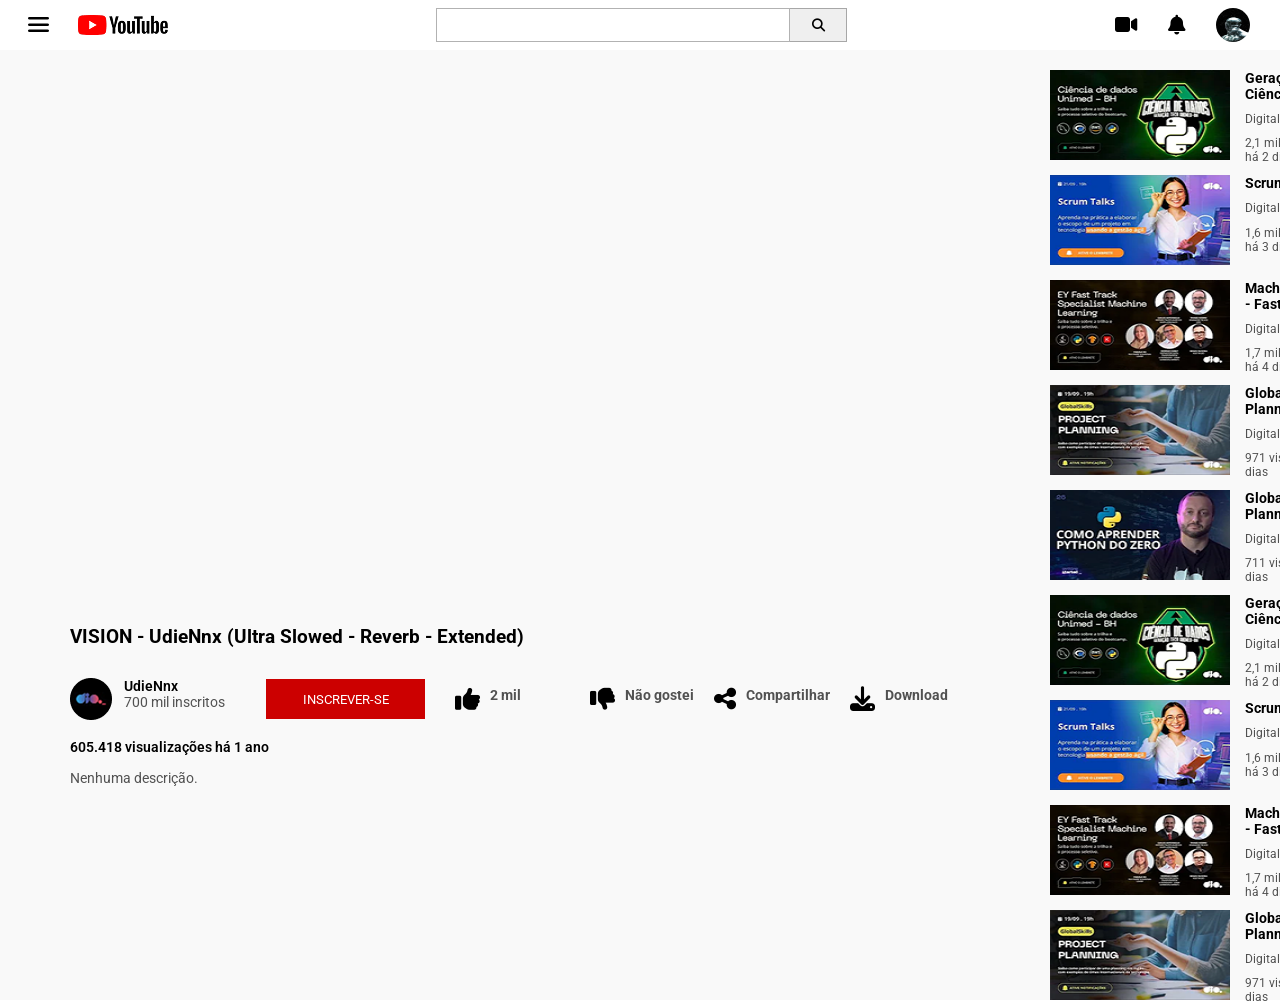
==== index.html @ 2668a5b6 "subindo o desafio" ====
<!DOCTYPE html>
<html lang="pt-br">
<head>
    <meta charset="UTF-8">
    <meta name="viewport" content="width=device-width, initial-scale=1.0">
    <title>Youtube</title>
    <link rel="stylesheet" href="https://cdnjs.cloudflare.com/ajax/libs/font-awesome/6.5.0/css/all.min.css">
    <link rel="stylesheet" href="style.css"> 
</head>
<body>
    <header>
        <div class="left">
            <i class="fa-solid fa-bars"></i>
            <img class="youtube-logo" src="./assets/images/youtube-1.png" alt="Logotipo do Youtube">
        </div>
         <div class="center">
            <form>
                <input type="text"><button type="submit"><i class="fa fa-search"></i></button>
            </form>
        </div>
        <div class="right">
            <i class="fa-solid fa-video"></i>
            <i class="fa-solid fa-bell"></i>
            <img class="profile-image" width="34" height="34" src="./assets/images/download (1).jpg">
        </div>
    </header>

    <main>
        <section>
            <div>
                <iframe width="952" height="537" src="https://www.youtube.com/embed/OkWDmFmm4qo?si=WX7pJfVqM6mNZKuD" title="YouTube video player" frameborder="0" allow="accelerometer; autoplay; clipboard-write; encrypted-media; gyroscope; picture-in-picture; web-share" referrerpolicy="strict-origin-when-cross-origin" allowfullscreen></iframe>
                <h3 class="title-video">VISION - UdieNnx (Ultra Slowed - Reverb - Extended)</h3>
            </div>
            <div class="canal-section">
                <div class="canal">
                    <img class="canal-logo" src="./assets/images/channel-avatar.png">
                    <div class="canal-informations">
                        <h6>UdieNnx</h6>
                        <span>700 mil inscritos</span>
                    </div>
                </div>

                <button type="button">Inscrever-se</button>

                <div class="like">
                    <i class="fa-solid fa-thumbs-up"></i>
                    <p>2 mil</p>
                </div>

                <div class="deslike">
                    <i class="fa-solid fa-thumbs-down"></i>
                    <p>Não gostei</p>
                </div>

                <div class="to-share">
                    <i class="fa-solid fa-share-nodes"></i>
                    <p>Compartilhar</p>
                </div>

                <div class="download">
                    <i class="fa-solid fa-download"></i>
                    <p>Download</p>
                </div>
            </div>
            <h6>605.418 visualizações há 1 ano</h6>
            <p>Nenhuma descrição.</p>
        </section>
        <aside>
            <article>
                <img src="./assets/images/Thumb.png">
                <div>
                    <h6>Geração Tech Unimed - BH - Ciência de Dados</h6>
                    <p>DigitalInnovationOne</p>
                    <p>2,1 mil visualizações Transmitido há 2 dias</p>
                </div>
            </article>
            <article>
                <img src="./assets/images/image-12.png">
                <div>
                    <h6>Scrum Talks</h6>
                    <p>DigitalInnovationOne</p>
                    <p>1,6 mil visualizações Transmitido há 3 dias</p>
                </div>
            </article>
            <article>
                <img src="./assets/images/image-13.png">
                <div>
                    <h6>Machine Learning Avançado - Fast Track</h6>
                    <p>DigitalInnovationOne</p>
                    <p>1,7 mil visualizações Transmitido há 4 dias</p>
                </div>
            </article>
            <article>
                <img src="./assets/images/image-14.png">
                <div>
                    <h6>Global Skills #2 - Project Planning</h6>
                    <p>DigitalInnovationOne</p>
                    <p>971 visualizações Transmitido há 5 dias</p>
                </div>
            </article>
            <article>
                <img src="./assets/images/image-15.png">
                <div>
                    <h6>Global Skills #2 - Project Planning</h6>
                    <p>DigitalInnovationOne</p>
                    <p>711 visualizações Transmitido há 6 dias</p>
                </div>
            </article>
            <article>
                <img src="./assets/images/Thumb.png">
                <div>
                    <h6>Geração Tech Unimed - BH - Ciência de Dados</h6>
                    <p>DigitalInnovationOne</p>
                    <p>2,1 mil visualizações Transmitido há 2 dias</p>
                </div>
            </article>
            <article>
                <img src="./assets/images/image-12.png">
                <div>
                    <h6>Scrum Talks</h6>
                    <p>DigitalInnovationOne</p>
                    <p>1,6 mil visualizações Transmitido há 3 dias</p>
                </div>
            </article>
            <article>
                <img src="./assets/images/image-13.png">
                <div>
                    <h6>Machine Learning Avançado - Fast Track</h6>
                    <p>DigitalInnovationOne</p>
                    <p>1,7 mil visualizações Transmitido há 4 dias</p>
                </div>
            </article>
            <article>
                <img src="./assets/images/image-14.png">
                <div>
                    <h6>Global Skills #2 - Project Planning</h6>
                    <p>DigitalInnovationOne</p>
                    <p>971 visualizações Transmitido há 5 dias</p>
                </div>
            </article>
        </aside>
    </main>
</body>
</html>
---- style.css ----
@import url('https://fonts.googleapis.com/css2?family=Raleway:ital,wght@0,100..900;1,100..900&family=Roboto:ital,wght@0,100..900;1,100..900&display=swap');

* {
    font-family: "roboto";
}

body {
    padding: 0px;
    margin: 0px;
}

header {
    padding: 0px;
    margin: 0px;
    display: flex;
    justify-content: space-between;
    height: 50px;
    background-color: white;
}

.left {
    display: flex;
    margin: 20px 30px;
    gap: 30px;
    align-self: center;
    align-items: center;
}

i.fa-solid.fa-bars {
    font-size: 20px;
    transform: scaleX(1.2);
}

i.fa-solid.fa-video, i.fa-solid.fa-bell {
    font-size: 20px;
}

header .youtube-logo {
    height: 20px;
    width: 90px;
}

.center {
    display: flex;
    margin: 20px 0px;
    align-self: center;
}
.center input, button {
    width: 348px;
    height: 30px;
    border: solid 1px rgba(0, 0, 0, 0.3);
}

.center button {
    width: 57px;
    height: 33.5px;
    border: solid 1px rgba(0, 0, 0, 0.3);
    border-left: none;
}

.right {
    display: flex;
    margin: 20px 30px;
    gap: 30px;
    align-items: center;
}

.profile-image {
    border-radius: 50%;
}

main {
    display: flex;
    background-color: #F9F9F9;
}

section {
    width: 1050px;
}

main section iframe {
    margin: 20px 70px 0px;
}

main .title-video {
    margin: 15px 70px;
}

main .canal-section {
    display: inline-flex;
    margin: 15px 0px 0px 70px;
    justify-content: space-between;
    align-items: center;
    gap: 20px;
}

main .canal {
    display: flex;
}

main .canal-informations h6, span {
    display: flex;
    flex-direction: column;
    margin: 0px 12px;
    padding: 0px;
    font-size: 14px;
    width: 110px;
    align-self: center;
}

main .canal-informations span {
    color:#515151;
}

main section h6 {
    font-size: 14px;
    font-weight: 600;
}

main section p {
    font-size: 14px;
    color:#515151;
    margin: 15px 0px 0px 70px;
}
.canal-logo {
    height: 42px;
    width: 42px;
}

.canal-section button {
    color: white;
    text-transform: uppercase;
    background-color: #CC0000;
    border: none;
    width: 159px;
    height: 40px;
    margin: 0px 10px 0px 0px;
}

.canal-section .like, .deslike, .to-share, .download {
    display: flex;
    flex-direction: row;
}

i.fa-solid.fa-thumbs-up, i.fa-solid.fa-thumbs-down, i.fa-solid.fa-share-nodes, i.fa-solid.fa-download {
    font-size: 25px;
}

.deslike p, .to-share p, .download p {
    font-weight: bold;
    margin: 0px 0px 0px 10px;
}

.like p {
    font-weight: bold;
    margin: 0px 0px 0px 10px;
    width: 80px;
}

main section h6 {
    font-size: 14px;
    margin: 15px 0px 0px 70px;
}

aside {
    display: flex;
    flex-direction: column;
    align-items: flex-end;
    gap: 15px;
    margin: 20px 0px 0px;
}

 aside article {
    display: flex;
}

article img {
    display: block;
    width: 180px;
    height: 90px;
}

article div {
    display: flex;
    flex-direction: column;
    width: 196px;
    height: 89px;
}

aside article h6 {
    display: flex;
    margin: 0px 0px 10px 15px;
    font-size: 14px;
}

aside article p {
    display: flex;
    margin: 0px 0px 10px 15px;
    font-size: 12px;
    width: 196px;
    height: 32px;
    color: #515151
}
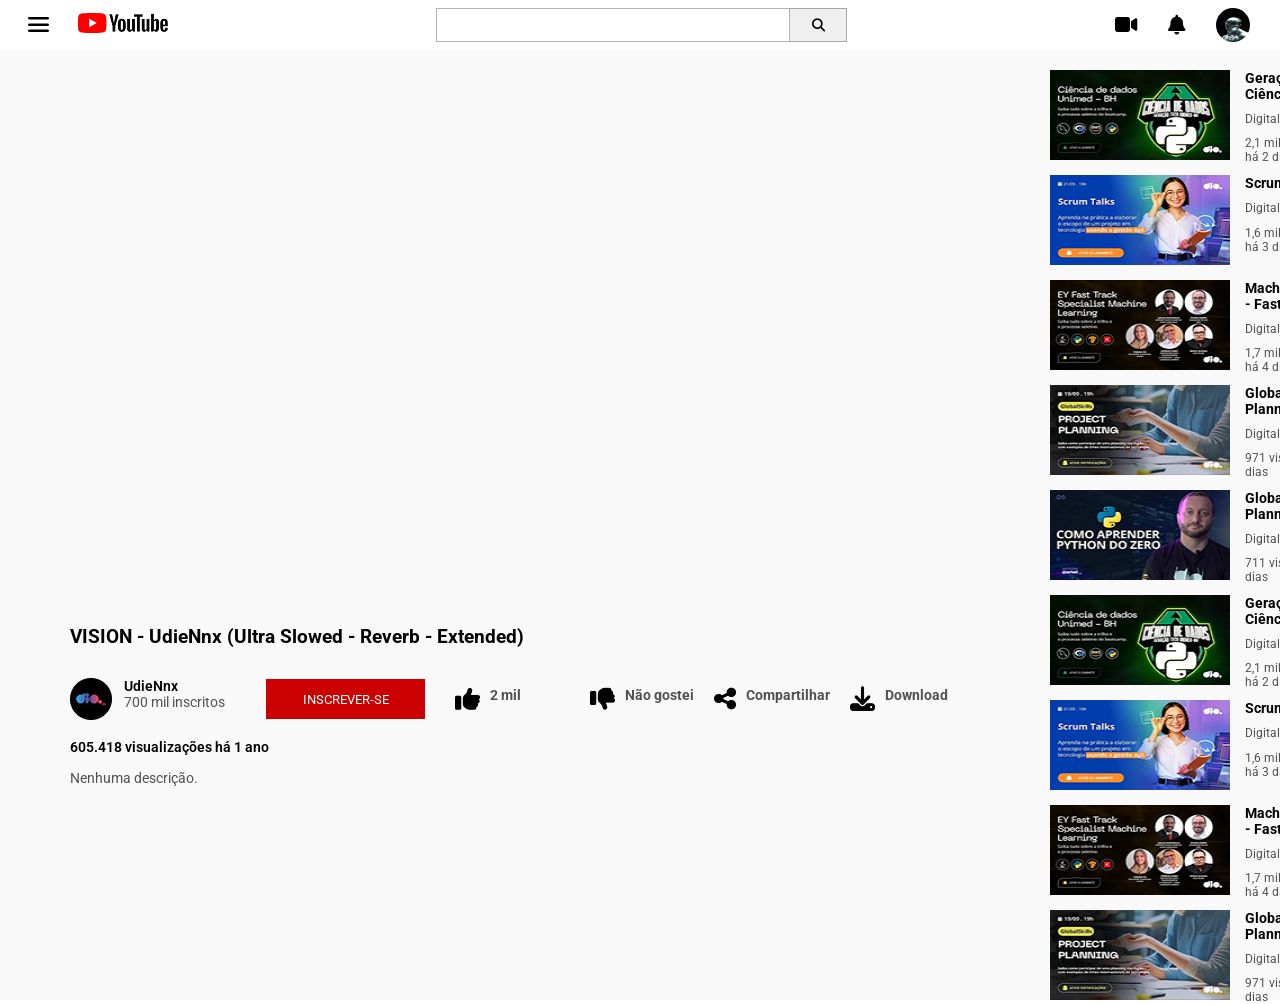
==== commit 5f107a1a: "Adição de conteúdo" ====
--- a/index.html
+++ b/index.html
@@ -11,7 +11,7 @@
     <header>
         <div class="left">
             <i class="fa-solid fa-bars"></i>
-            <img class="youtube-logo" src="./assets/images/youtube-1.png" alt="Logotipo do Youtube">
+            <a href="page.html"><img class="youtube-logo" src="./assets/images/youtube-1.png" alt="Logotipo do Youtube"></a>
         </div>
          <div class="center">
             <form>
